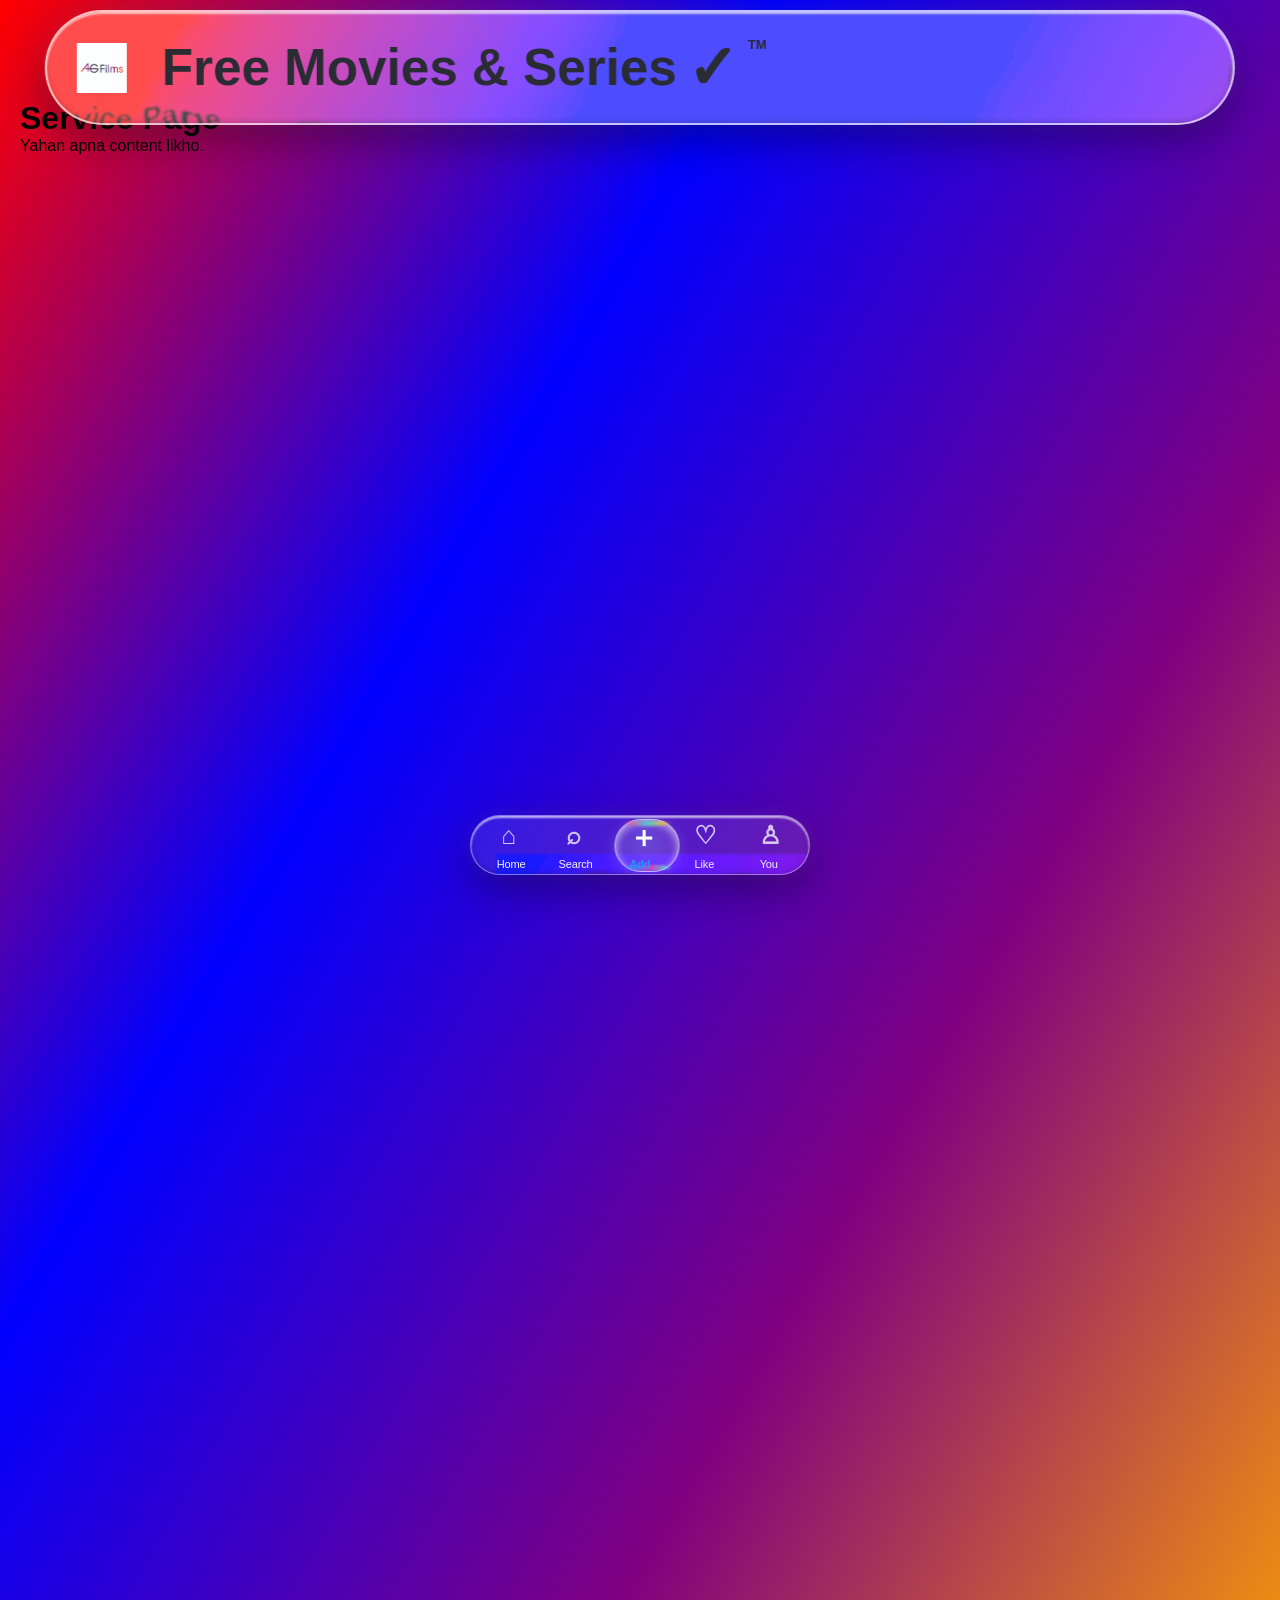
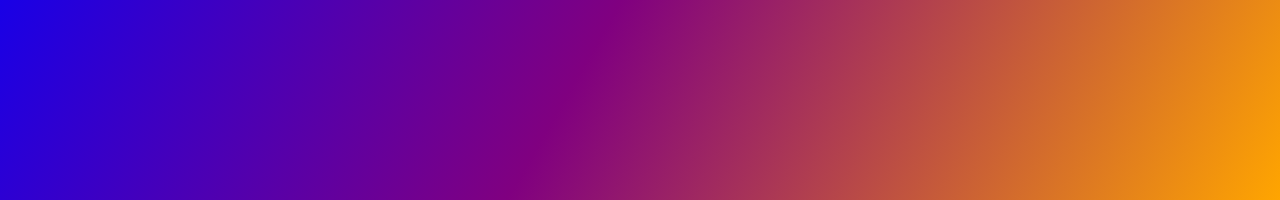
==== Service.html @ 32f37419 "Add files via upload" ====
<!DOCTYPE html>
<html>
<head>
    <meta name="viewport" content="width=device-width, initial-scale=1.0">
    <title>Service</title>
</head>
<body>

    <h1>Service Page</h1>
    <p>Yahan apna content likho.</p>

    <!-- Sirf ye ek line: header + navigation bar aa jayega -->
    <script>
        
         /*
  layout.js  (AgFilms)
  Kisi bhi HTML me sirf ye ek line daalo:
  index.html ka Header + Navigation Bar (aur uska link-viewer, back button,
  liquid glass filter) apne aap load ho jayega. index.html me koi change nahi.
*/
  (function() {
      "use strict";
      
      var SRC = document.currentScript && document.currentScript.src;
      var BASE = SRC ? new URL(".", SRC).href : location.href;
      var HOME = new URL("index.html", BASE).href;
      
      function fileName(path) {
          var f = path.split("?")[0].split("#")[0].split("/").pop().toLowerCase();
          return f || "index.html";
      }
      
      function addCSS() {
          if (document.querySelector('link[href$="page.css"]')) return;
          var l = document.createElement("link");
          l.rel = "stylesheet";
          l.href = new URL("page.css", BASE).href;
          document.head.appendChild(l);
      }
      
      function runInline(code) {
          var s = document.createElement("script");
          s.textContent = code;
          document.body.appendChild(s);
      }
      
      function loadScript(src) {
          return new Promise(function(resolve) {
              var s = document.createElement("script");
              s.src = src;
              s.onload = s.onerror = resolve;
              document.body.appendChild(s);
          });
      }
      
      function setActiveFromUrl(nav) {
          var current = fileName(location.pathname);
          var items = nav.querySelectorAll(".nav-item");
          var matched = null;
          
          items.forEach(function(item) {
              var link = item.querySelector(".nav-link");
              var m = link && (link.getAttribute("onclick") || "").match(/location\.href\s*=\s*['"]([^'"]+)['"]/);
              if (m && fileName(m[1]) === current) matched = item;
          });
          
          if (matched) {
              items.forEach(function(i) { i.classList.remove("active"); });
              matched.classList.add("active");
          }
      }
      
      async function init() {
          // Already loaded (e.g. index.html itself) -> kuch mat karo
          if (document.getElementById("glassHeader") || document.getElementById("navbar")) return;
          
          addCSS();
          
          var html;
          try {
              var res = await fetch(HOME);
              if (!res.ok) throw new Error(res.status);
              html = await res.text();
          } catch (err) {
              console.error("layout.js: index.html load nahi hua. Local server / hosting par chalao (file:// par fetch block hota hai).", err);
              return;
          }
          
          var doc = new DOMParser().parseFromString(html, "text/html");
          var body = document.body;
          
          function copy(sel, where) {
              var el = doc.querySelector(sel);
              if (!el) return null;
              var node = document.importNode(el, true);
              node.querySelectorAll("img").forEach(function(img) {
                  img.src = new URL(img.getAttribute("src"), BASE).href;
              });
              if (where === "start") body.insertBefore(node, body.firstChild);
              else body.appendChild(node);
              return node;
          }
          
          // index.html ke inline <style> (back button, iframe navbar styles)
          doc.querySelectorAll("style").forEach(function(st) {
              document.head.appendChild(document.importNode(st, true));
          });
          
          copy("#glassHeader", "start");
          copy("svg.svg-filters");
          copy(".ambient-glow");
          var nav = copy("#navbar");
          copy("#glassBackButton");
          copy("#iframeFallback");
          copy("#websiteFrame");
          
          if (nav) setActiveFromUrl(nav);
          
          // index.html ke inline scripts (link viewer + back button) - same order me
          doc.querySelectorAll("body script:not([src])").forEach(function(s) {
              runInline(s.textContent);
          });
          
          // page.js load karo, phir uske DOMContentLoaded handlers chalao
          await loadScript(new URL("page.js", BASE).href);
          document.dispatchEvent(new Event("DOMContentLoaded"));
      }
      
      if (document.readyState === "loading") {
          document.addEventListener("DOMContentLoaded", init, { once: true });
      } else {
          init();
      }
  })(); 
        
    </script>

</body>
</html>
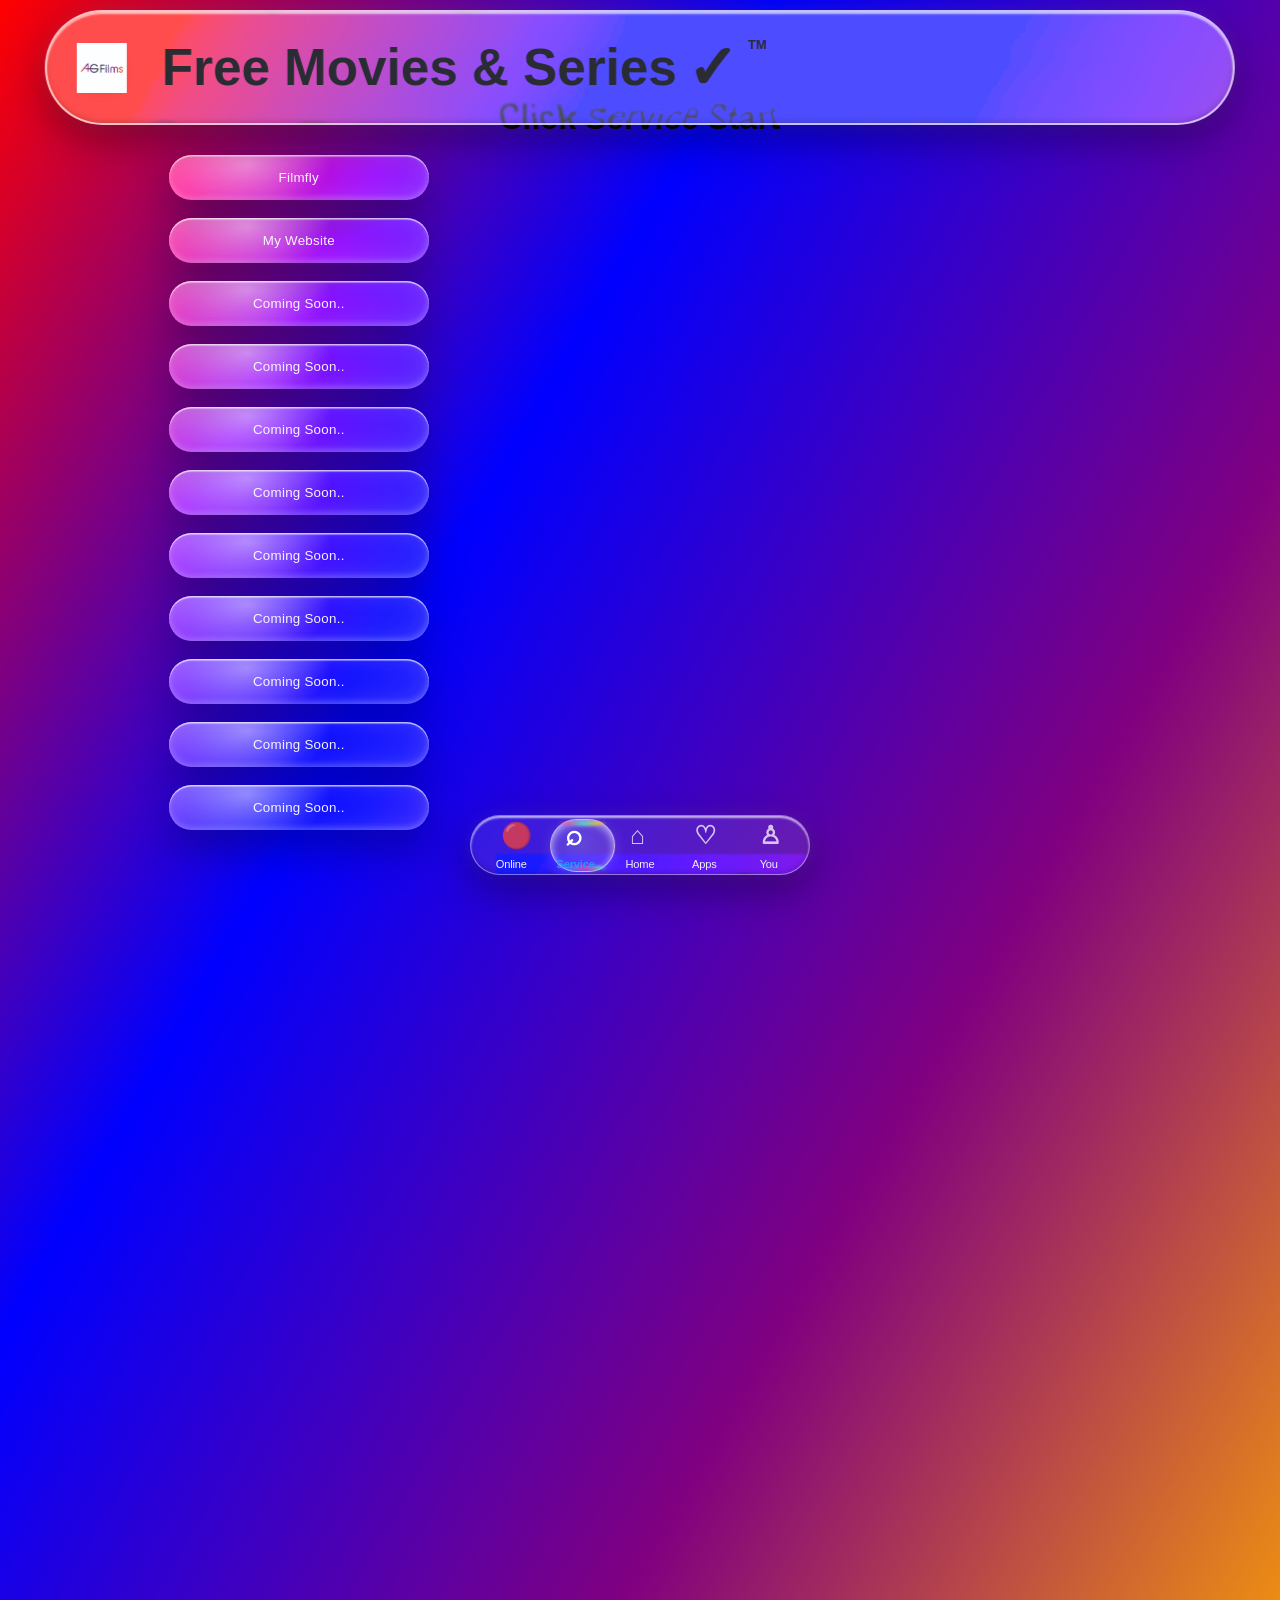
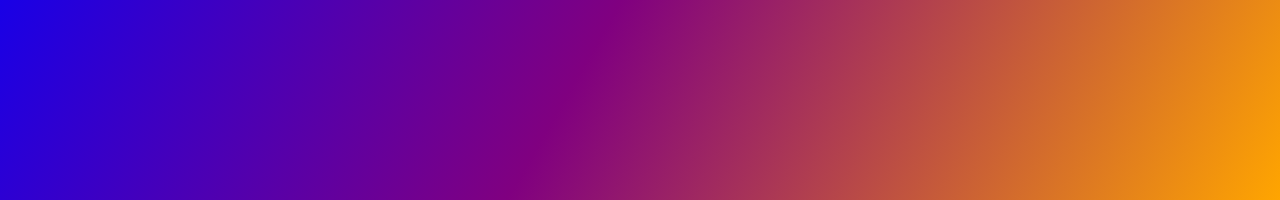
==== commit a8aa1d9e: "Add styles and buttons to Service.html" ====
--- a/Service.html
+++ b/Service.html
@@ -3,11 +3,226 @@
 <head>
     <meta name="viewport" content="width=device-width, initial-scale=1.0">
     <title>Service</title>
+    
+    <style>
+
+.bg {
+    position: fixed;
+     inset:0;
+     z-index:0;
+     overflow:hidden;
+     
+    
+}
+.bg i {
+    position:absolute;
+border-radius:50%;
+filter:blur(1px);
+opacity:.9;
+animation:float 14s ease-in-out infinite alternate
+    
+}
+.bg i:nth-child(1){width:48vmax;height:48vmax;left:-12vmax;top:-10vmax;background:transparent}
+
+@keyframes float{to{transform:translate(8vmax,6vmax) scale(1.15)}}
+
+.glass {
+    position:relative;
+    left: 12%;
+z-index:1;
+width:min(78vw,260px);
+height:45px;
+border:0;
+border-radius:999px;
+cursor:pointer;
+
+ color:rgba(255,255,255,.95);font:600 20px/1 inherit;letter-spacing:.02em;
+ background:linear-gradient(135deg,rgba(255,255,255,.28),rgba(255,255,255,.06) 55%,rgba(255,255,255,.16));
+ backdrop-filter:blur(1px) saturate(1.8);-webkit-backdrop-filter:blur(14px) saturate(1.8);
+ box-shadow:inset 0 1.5px 1px rgba(255,255,255,.7),inset 0 -2px 6px rgba(255,255,255,.25),
+  inset 0 0 22px rgba(255,255,255,.12),0 18px 40px rgba(0,10,40,.35);
+ overflow:hidden;isolation:isolate;
+ transition:transform .45s cubic-bezier(.34,1.8,.5,1),box-shadow .3s,border-radius .45s;
+ animation:breathe 4s ease-in-out infinite}
+@keyframes breathe{50%{border-radius:46% 54% 52% 48%/58% 50% 50% 42%}}
+.glass:hover{transform:scale(1.04)}
+.glass:active,.glass.down{transform:scale(.93,.9);
+ box-shadow:inset 0 1px 1px rgba(255,255,255,.5),inset 0 0 30px rgba(255,255,255,.22),0 8px 20px rgba(0,10,40,.3)}
+.glass:focus-visible{outline:2px solid #fff;outline-offset:5px}
+
+/* moving sheen */
+.glass::before{content:"";position:absolute;inset:0;z-index:-1;
+ background:radial-gradient(120px 70px at var(--x,30%) var(--y,20%),rgba(255,255,255,.55),transparent 70%);
+ transition:opacity .3s;opacity:.8}
+/* liquid ripple */
+.rip{position:absolute;z-index:-1;border-radius:50%;pointer-events:none;transform:translate(-50%,-50%) scale(0);
+ background:radial-gradient(circle,rgba(255,255,255,.7),rgba(255,255,255,.15) 55%,transparent 70%);
+ animation:rip .9s cubic-bezier(.2,.7,.2,1) forwards}
+@keyframes rip{to{transform:translate(-50%,-50%) scale(1);opacity:0}}
+.label{position:relative;display:inline-block;transition:transform .3s}
+.glass.pop .label{animation:pop .5s cubic-bezier(.34,1.8,.5,1)}
+@keyframes pop{40%{transform:scale(1.18)}}
+@media (prefers-reduced-motion:reduce){.glass,.bg i{animation:none}}
+</style>    
+    
 </head>
 <body>
 
-    <h1>Service Page</h1>
-    <p>Yahan apna content likho.</p>
+    <h1 align="middle">Click Service Start</h1>
+    
+
+    
+    <br />
+
+<div class="bg"><i></i></div>
+<a href="https://filmyfly.ong/"
+   onclick="document.getElementById('websiteFrame').src=this.href; return false;">
+
+  <button class="glass" id="btn" type="button">
+    <span class="label" id="label">Filmfly</span>
+  </button>
+
+</a>
+<br>
+
+<br>
+<a href="https://shoplinks.to/AgFilms1"
+   onclick="document.getElementById('websiteFrame').src=this.href; return false;">
+
+  <button class="glass" id="btn" type="button">
+    <span class="label" id="label">My Website</span>
+  </button>
+
+</a>
+<br>
+
+<br>
+<a href="''"
+   onclick="document.getElementById('websiteFrame').src=this.href; return false;">
+
+  <button class="glass" id="btn" type="button">
+    <span class="label" id="label">Coming Soon..</span>
+  </button>
+
+</a>
+<br>
+
+<br>
+<a href="''"
+   onclick="document.getElementById('websiteFrame').src=this.href; return false;">
+
+  <button class="glass" id="btn" type="button">
+    <span class="label" id="label">Coming Soon..</span>
+  </button>
+
+</a>
+
+<br>
+
+<br>
+<a href="''"
+   onclick="document.getElementById('websiteFrame').src=this.href; return false;">
+
+  <button class="glass" id="btn" type="button">
+    <span class="label" id="label">Coming Soon..</span>
+  </button>
+
+</a>
+
+<br>
+
+<br>
+<a href="''"
+   onclick="document.getElementById('websiteFrame').src=this.href; return false;">
+
+  <button class="glass" id="btn" type="button">
+    <span class="label" id="label">Coming Soon..</span>
+  </button>
+
+</a>
+
+<br>
+
+<br>
+<a href="''"
+   onclick="document.getElementById('websiteFrame').src=this.href; return false;">
+
+  <button class="glass" id="btn" type="button">
+    <span class="label" id="label">Coming Soon..</span>
+  </button>
+
+</a>
+
+<br>
+
+<br>
+<a href="''"
+   onclick="document.getElementById('websiteFrame').src=this.href; return false;">
+
+  <button class="glass" id="btn" type="button">
+    <span class="label" id="label">Coming Soon..</span>
+  </button>
+
+</a>
+
+<br>
+
+<br>
+<a href="''"
+   onclick="document.getElementById('websiteFrame').src=this.href; return false;">
+
+  <button class="glass" id="btn" type="button">
+    <span class="label" id="label">Coming Soon..</span>
+  </button>
+
+</a>
+<br>
+
+<br>
+<a href="''"
+   onclick="document.getElementById('websiteFrame').src=this.href; return false;">
+
+  <button class="glass" id="btn" type="button">
+    <span class="label" id="label">Coming Soon..</span>
+  </button>
+
+</a>
+<br>
+
+<br>
+<a href="''"
+   onclick="document.getElementById('websiteFrame').src=this.href; return false;">
+
+  <button class="glass" id="btn" type="button">
+    <span class="label" id="label">Coming Soon..</span>
+  </button>
+
+</a>
+
+<br>
+</body>
+<script>
+const b=document.getElementById('btn'),l=document.getElementById('label');
+const words=['Filmfly'];let n=0;
+function pos(e){const r=b.getBoundingClientRect();return{x:e.clientX-r.left,y:e.clientY-r.top,w:r.width}}
+b.addEventListener('pointermove',e=>{const p=pos(e);b.style.setProperty('--x',p.x+'px');b.style.setProperty('--y',p.y+'px')});
+b.addEventListener('pointerdown',e=>{
+ b.classList.add('down');const p=pos(e);
+ const s=document.createElement('span');s.className='rip';
+ const d=p.w*2.2;s.style.cssText='width:'+d+'px;height:'+d+'px;left:'+p.x+'px;top:'+p.y+'px';
+ b.appendChild(s);setTimeout(()=>s.remove(),950);
+ b.style.setProperty('--x',p.x+'px');b.style.setProperty('--y',p.y+'px');
+});
+['pointerup','pointerleave','pointercancel'].forEach(t=>b.addEventListener(t,()=>b.classList.remove('down')));
+b.addEventListener('click',()=>{
+ n=(n+1)%words.length;l.textContent=words[n];
+ b.classList.remove('pop');void b.offsetWidth;b.classList.add('pop');
+ if(navigator.vibrate)try{navigator.vibrate(12)}catch(e){}
+});
+</script>
+    
+    
+    
 
     <!-- Sirf ye ek line: header + navigation bar aa jayega -->
     <script>
@@ -135,5 +350,4 @@
         
     </script>
 
-</body>
 </html>
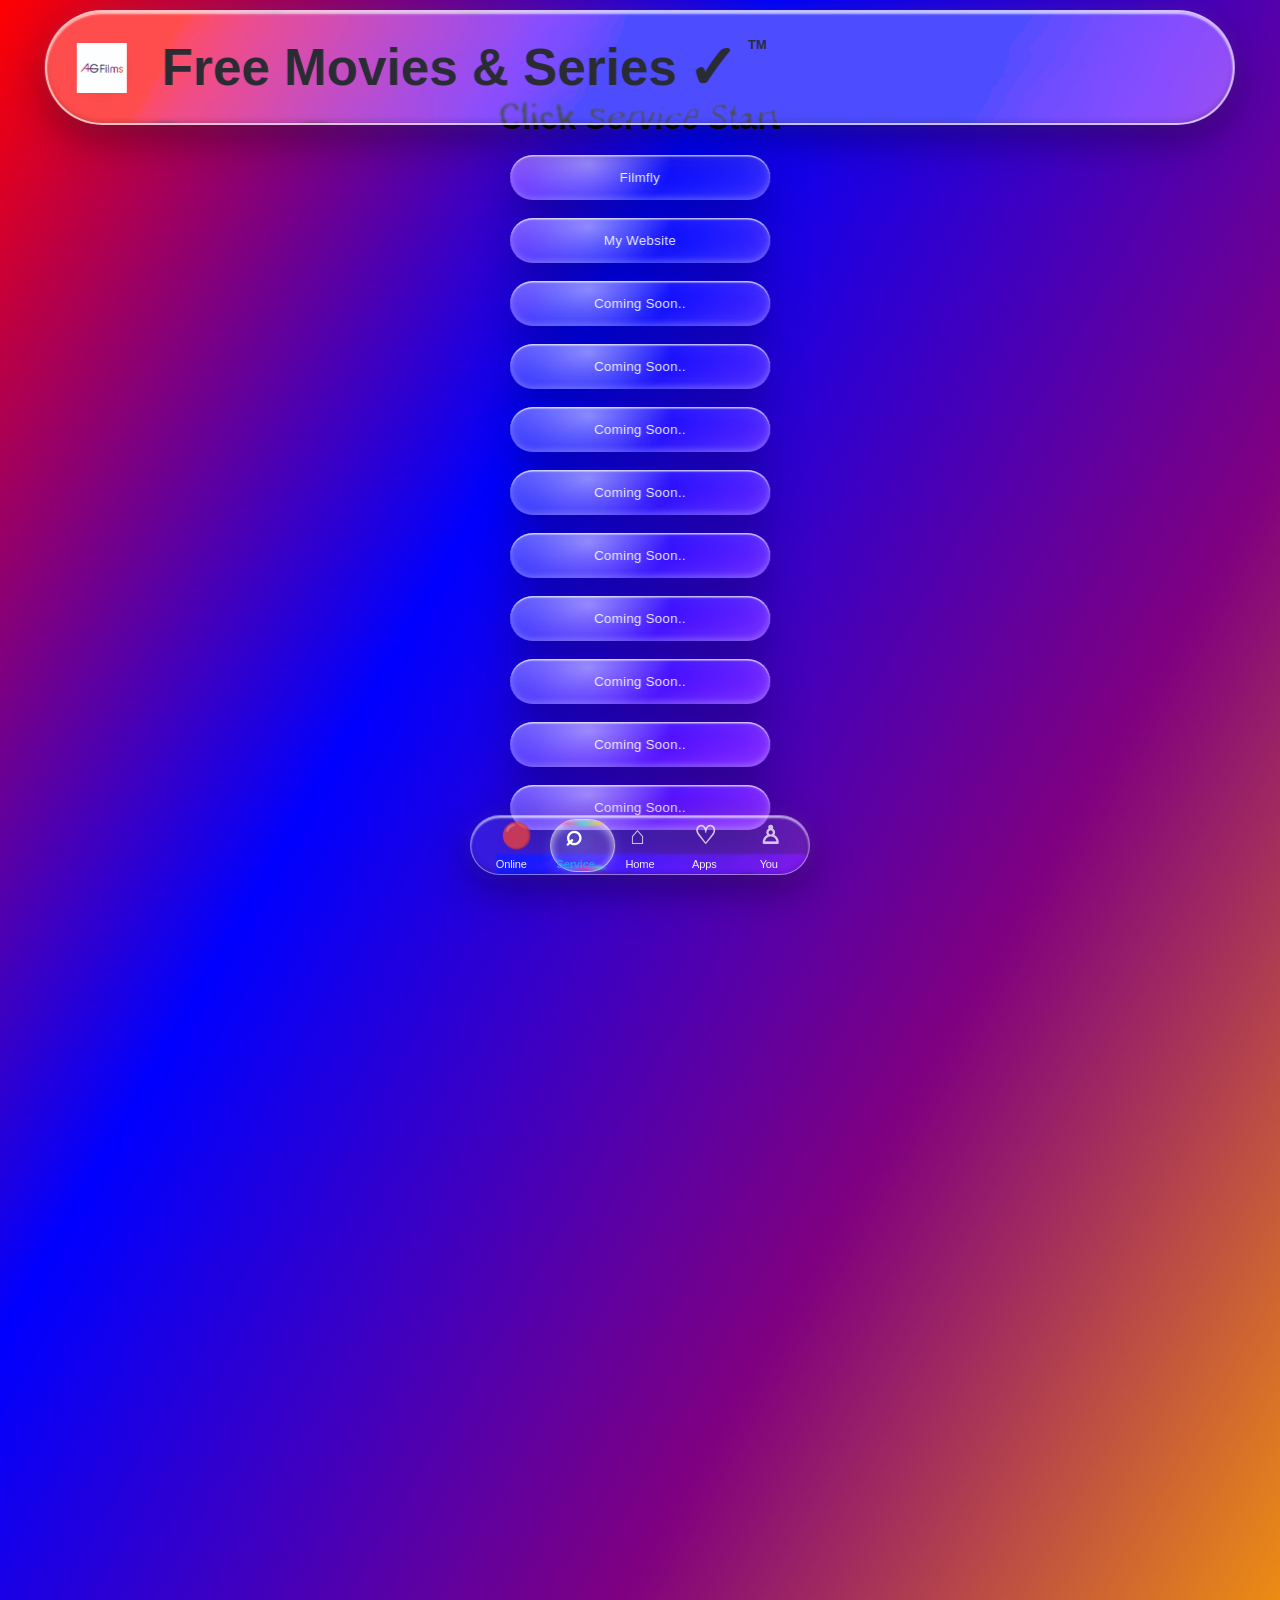
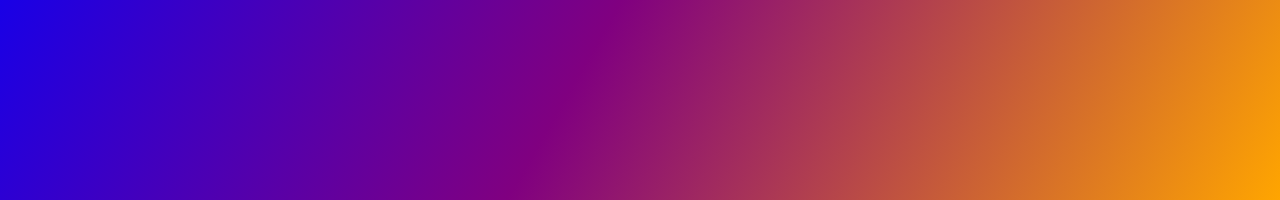
==== commit db07c34c: "Enhance Service page with animations and indicators" ====
--- a/Service.html
+++ b/Service.html
@@ -5,6 +5,94 @@
     <title>Service</title>
     
     <style>
+html {
+    scroll-behavior: smooth;
+}
+
+.service-page .liquid-navbar {
+    transition:
+        left 0.75s cubic-bezier(.22, 1, .36, 1),
+        width 0.75s cubic-bezier(.22, 1, .36, 1),
+        padding 0.75s cubic-bezier(.22, 1, .36, 1),
+        border-radius 0.6s ease,
+        transform 0.75s cubic-bezier(.22, 1, .36, 1);
+}
+
+.service-page .liquid-navbar .nav-item {
+    transition:
+        left 0.65s cubic-bezier(.22, 1, .36, 1),
+        opacity 0.4s ease,
+        transform 0.65s cubic-bezier(.22, 1, .36, 1);
+}
+
+.service-page .liquid-navbar .water-drop-bubble {
+    transition:
+        left 0.75s cubic-bezier(.22, 1, .36, 1),
+        transform 0.65s cubic-bezier(.22, 1, .36, 1),
+        width 0.3s ease;
+}
+
+#serviceOpenIsland {
+    position: fixed;
+    top: max(12px, env(safe-area-inset-top));
+    left: 50%;
+    z-index: 10010;
+    display: none;
+    grid-auto-flow: column;
+    align-items: center;
+    gap: 10px;
+    max-width: calc(100vw - 32px);
+    padding: 12px 20px;
+    border: 1px solid rgba(255, 255, 255, 0.22);
+    border-radius: 999px;
+    background: rgba(15, 18, 30, 0.88);
+    color: #fff;
+    font: 600 15px/1.2 Arial, sans-serif;
+    white-space: nowrap;
+    box-shadow: 0 8px 28px rgba(0, 0, 0, 0.35), inset 0 1px rgba(255, 255, 255, 0.2);
+    backdrop-filter: blur(20px) saturate(180%);
+    -webkit-backdrop-filter: blur(20px) saturate(180%);
+    opacity: 0;
+    pointer-events: none;
+    transform: translate(-50%, -16px) scale(0.94);
+    transition: opacity 0.24s ease, transform 0.34s cubic-bezier(.22, 1, .36, 1);
+}
+
+#serviceOpenIsland.is-visible {
+    opacity: 1;
+    transform: translate(-50%, 0) scale(1);
+}
+
+.service-open-indicator {
+    width: 8px;
+    height: 8px;
+    border-radius: 50%;
+    background: #54e39a;
+    box-shadow: 0 0 12px rgba(84, 227, 154, 0.8);
+}
+
+.service-page .glass.slide-to-center {
+    transform: translateX(var(--service-center-offset, 0px));
+    transition:
+        transform 0.75s cubic-bezier(.22, 1, .36, 1),
+        box-shadow 0.3s ease,
+        border-radius 0.45s ease;
+}
+
+.service-page .glass.slide-to-center:hover {
+    transform: translateX(var(--service-center-offset, 0px)) scale(1.04);
+}
+
+.service-page .glass.slide-to-center:active,
+.service-page .glass.slide-to-center.down {
+    transform: translateX(var(--service-center-offset, 0px)) scale(.93, .9);
+}
+
+@media (prefers-reduced-motion: reduce) {
+    .service-page .glass.slide-to-center {
+        transition: none;
+    }
+}
 
 .bg {
     position: fixed;
@@ -45,6 +133,8 @@
  transition:transform .45s cubic-bezier(.34,1.8,.5,1),box-shadow .3s,border-radius .45s;
  animation:breathe 4s ease-in-out infinite}
 @keyframes breathe{50%{border-radius:46% 54% 52% 48%/58% 50% 50% 42%}}
+
+
 .glass:hover{transform:scale(1.04)}
 .glass:active,.glass.down{transform:scale(.93,.9);
  box-shadow:inset 0 1px 1px rgba(255,255,255,.5),inset 0 0 30px rgba(255,255,255,.22),0 8px 20px rgba(0,10,40,.3)}
@@ -66,7 +156,7 @@
 </style>    
     
 </head>
-<body>
+<body class="service-page">
 
     <h1 align="middle">Click Service Start</h1>
     
@@ -200,10 +290,14 @@
 </a>
 
 <br>
+<div id="serviceOpenIsland" role="status" aria-live="polite">
+  <span class="service-open-indicator" aria-hidden="true"></span>
+  <span id="serviceOpenMessage"></span>
+</div>
 </body>
 <script>
 const b=document.getElementById('btn'),l=document.getElementById('label');
-const words=['Filmfly'];let n=0;
+const words=['Filmfly','My Website'];let n=0;
 function pos(e){const r=b.getBoundingClientRect();return{x:e.clientX-r.left,y:e.clientY-r.top,w:r.width}}
 b.addEventListener('pointermove',e=>{const p=pos(e);b.style.setProperty('--x',p.x+'px');b.style.setProperty('--y',p.y+'px')});
 b.addEventListener('pointerdown',e=>{
@@ -350,4 +444,97 @@
         
     </script>
 
+<script>
+(function () {
+  const island = document.getElementById("serviceOpenIsland");
+  const message = document.getElementById("serviceOpenMessage");
+  if (!island || !message) return;
+
+  let hideTimer;
+  let cleanupTimer;
+
+  document.addEventListener("click", function (event) {
+    const link = event.target.closest("a");
+    const label = link && link.querySelector(".label");
+    const iframe = document.getElementById("websiteFrame");
+    if (!label || !iframe) return;
+
+    const url = new URL(link.href, window.location.href);
+    if (url.protocol !== "http:" && url.protocol !== "https:") return;
+
+    message.textContent = label.textContent.trim() + " Open";
+    window.clearTimeout(hideTimer);
+    window.clearTimeout(cleanupTimer);
+    island.classList.remove("is-visible");
+
+    window.requestAnimationFrame(function () {
+      if (iframe.style.display === "none") return;
+      island.style.display = "grid";
+      void island.offsetWidth;
+      island.classList.add("is-visible");
+
+      hideTimer = window.setTimeout(function () {
+        island.classList.remove("is-visible");
+        cleanupTimer = window.setTimeout(function () {
+          if (!island.classList.contains("is-visible")) {
+            island.style.display = "none";
+          }
+        }, 350);
+      }, 2600);
+    });
+  });
+})();
+</script>
+
+<script>
+(function () {
+  const buttons = Array.from(document.querySelectorAll(".service-page .glass"));
+  if (!buttons.length) return;
+
+  function centerButton(button) {
+    const alreadyCentered = button.classList.contains("slide-to-center");
+    const previousTransition = button.style.transition;
+
+    if (alreadyCentered) {
+      button.style.transition = "none";
+      button.style.removeProperty("--service-center-offset");
+    }
+
+    const rect = button.getBoundingClientRect();
+    const offset = window.innerWidth / 2 - rect.left - rect.width / 2;
+    button.style.setProperty("--service-center-offset", offset + "px");
+
+    if (!alreadyCentered) {
+      button.classList.add("slide-to-center");
+    } else {
+      void button.offsetWidth;
+      button.style.transition = previousTransition;
+    }
+  }
+
+  if (!("IntersectionObserver" in window)) {
+    buttons.forEach(centerButton);
+    return;
+  }
+
+  const observer = new IntersectionObserver(function (entries) {
+    entries.forEach(function (entry) {
+      if (!entry.isIntersecting) return;
+      centerButton(entry.target);
+      observer.unobserve(entry.target);
+    });
+  }, { threshold: 0.2 });
+
+  buttons.forEach(function (button) {
+    observer.observe(button);
+  });
+
+  window.addEventListener("resize", function () {
+    buttons.forEach(function (button) {
+      if (button.classList.contains("slide-to-center")) centerButton(button);
+    });
+  });
+})();
+</script>
+
 </html>
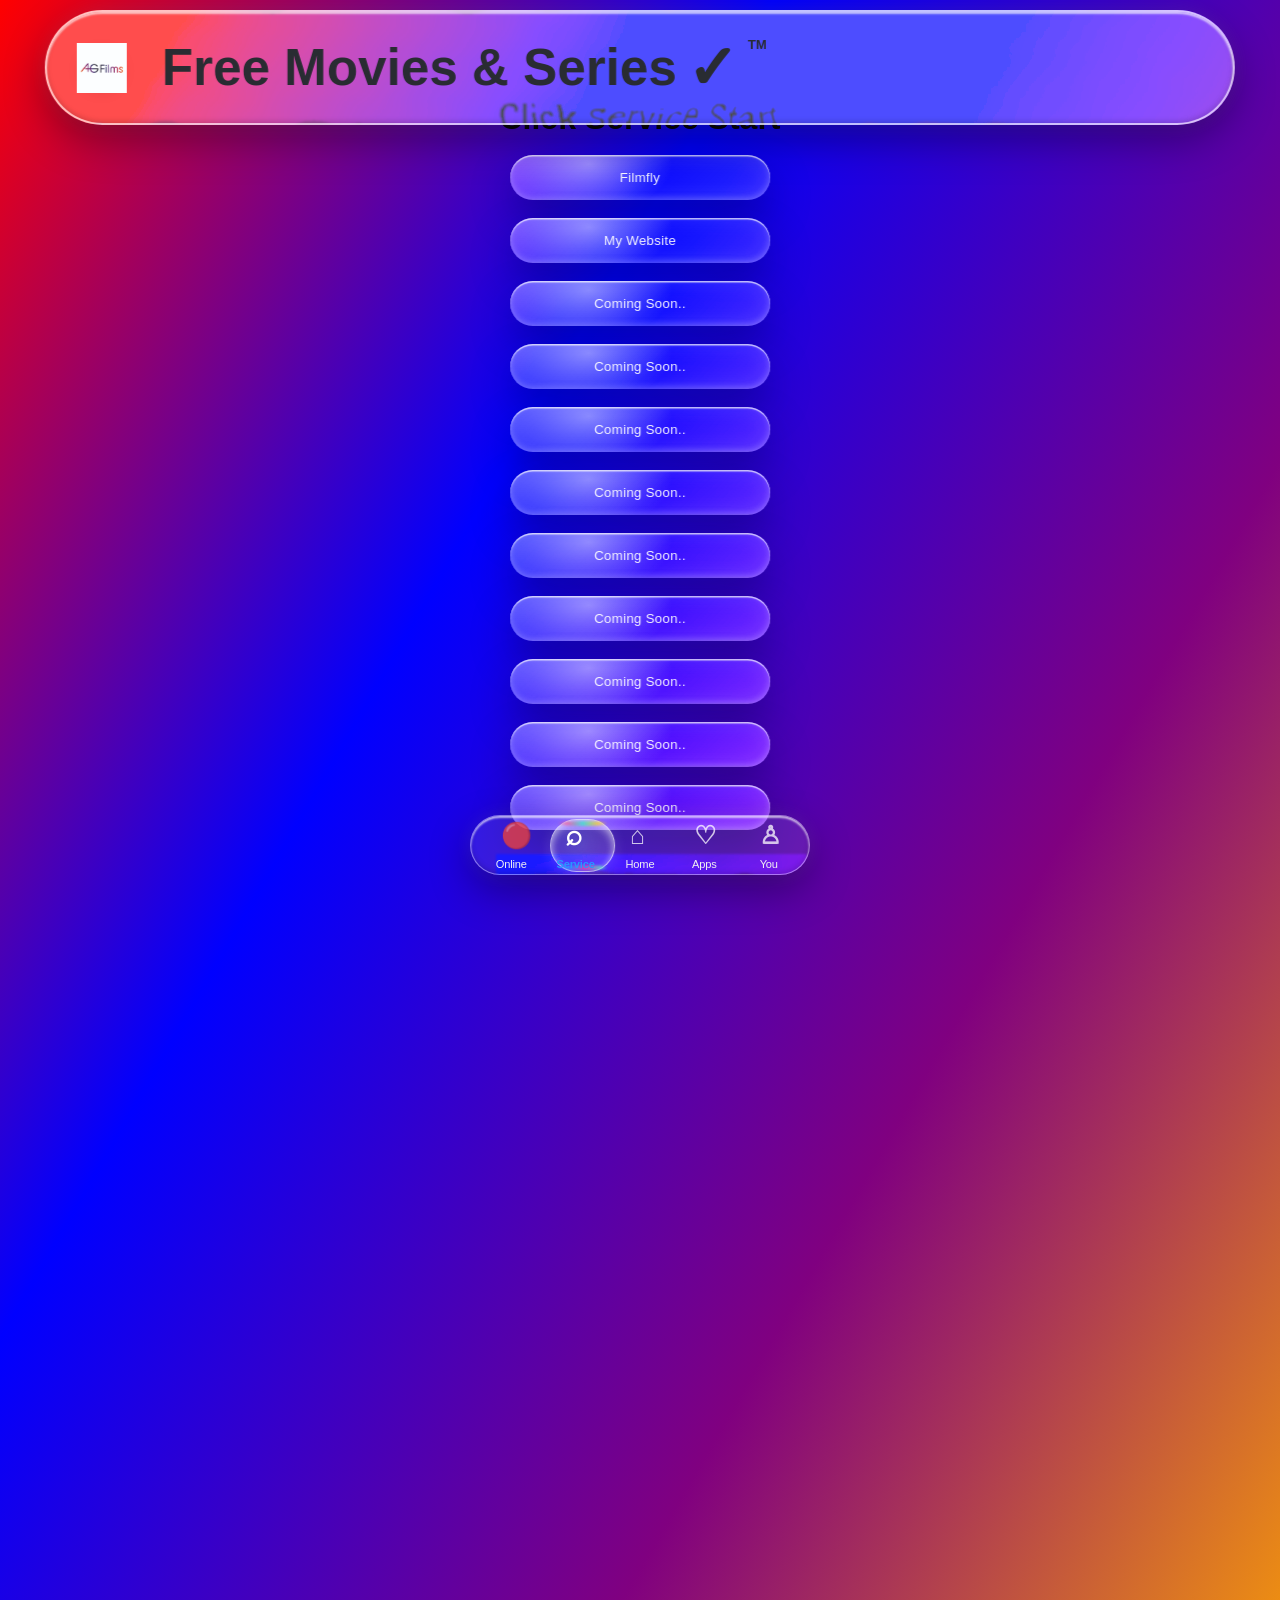
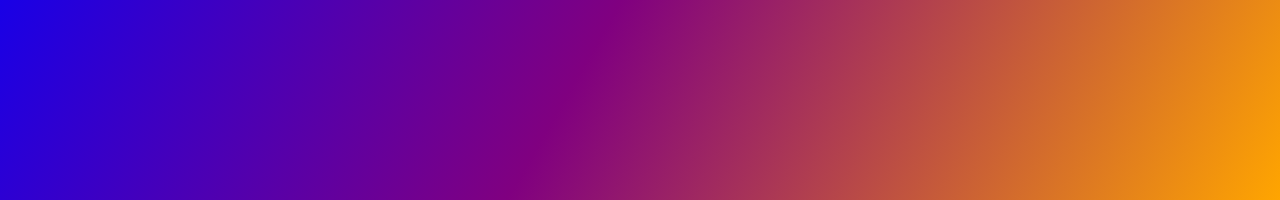
==== commit 5047e202: "Remove 'My Website' from words array" ====
--- a/Service.html
+++ b/Service.html
@@ -297,7 +297,7 @@
 </body>
 <script>
 const b=document.getElementById('btn'),l=document.getElementById('label');
-const words=['Filmfly','My Website'];let n=0;
+const words=['Filmfly'];let n=0;
 function pos(e){const r=b.getBoundingClientRect();return{x:e.clientX-r.left,y:e.clientY-r.top,w:r.width}}
 b.addEventListener('pointermove',e=>{const p=pos(e);b.style.setProperty('--x',p.x+'px');b.style.setProperty('--y',p.y+'px')});
 b.addEventListener('pointerdown',e=>{
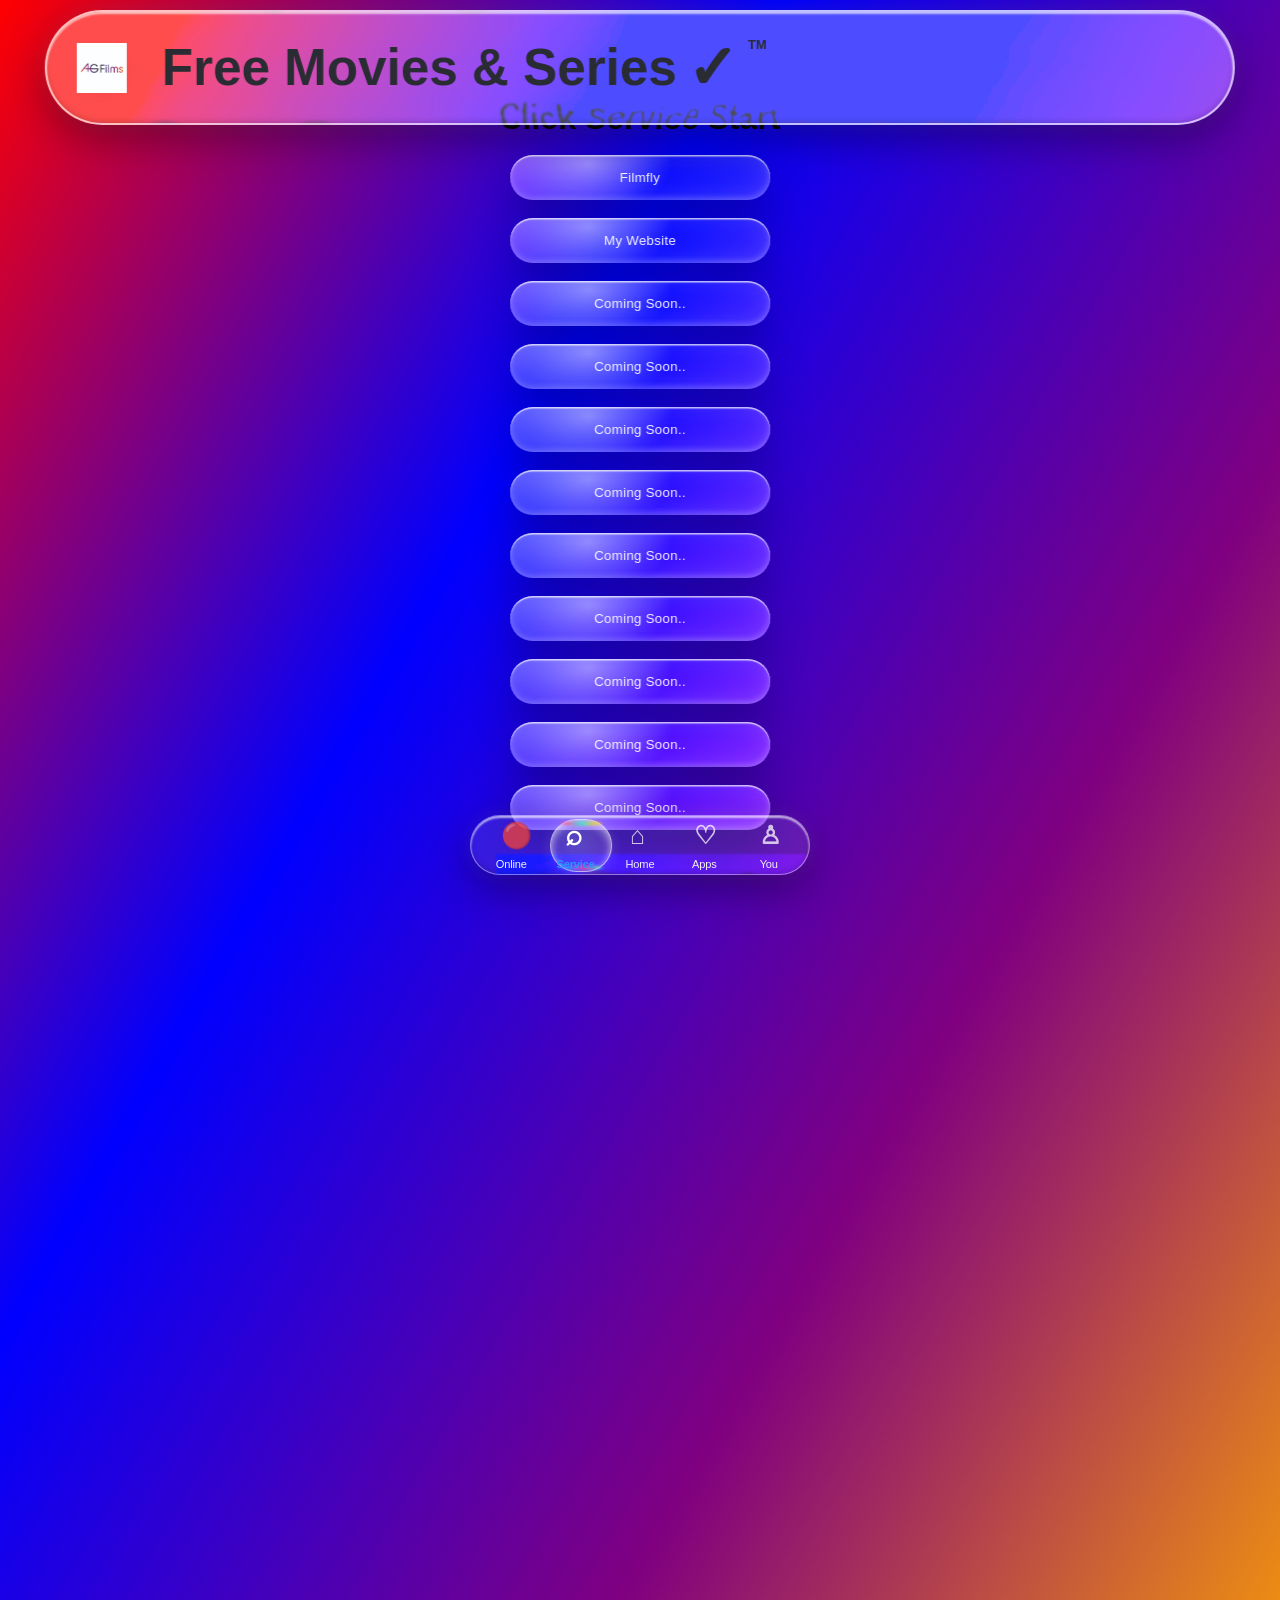
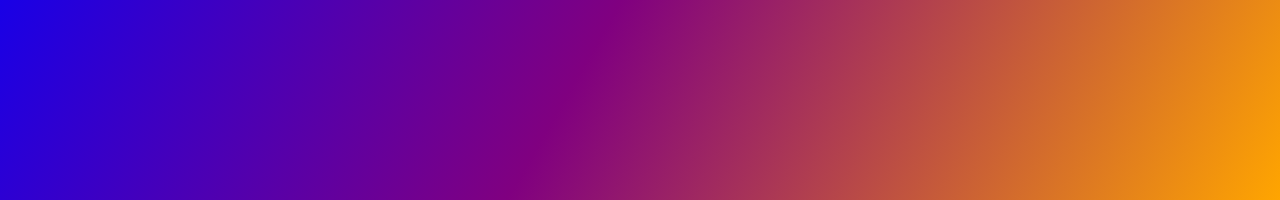
==== commit 8b767b90: "Add files via upload" ====
--- a/Service.html
+++ b/Service.html
@@ -133,8 +133,6 @@
  transition:transform .45s cubic-bezier(.34,1.8,.5,1),box-shadow .3s,border-radius .45s;
  animation:breathe 4s ease-in-out infinite}
 @keyframes breathe{50%{border-radius:46% 54% 52% 48%/58% 50% 50% 42%}}
-
-
 .glass:hover{transform:scale(1.04)}
 .glass:active,.glass.down{transform:scale(.93,.9);
  box-shadow:inset 0 1px 1px rgba(255,255,255,.5),inset 0 0 30px rgba(255,255,255,.22),0 8px 20px rgba(0,10,40,.3)}
